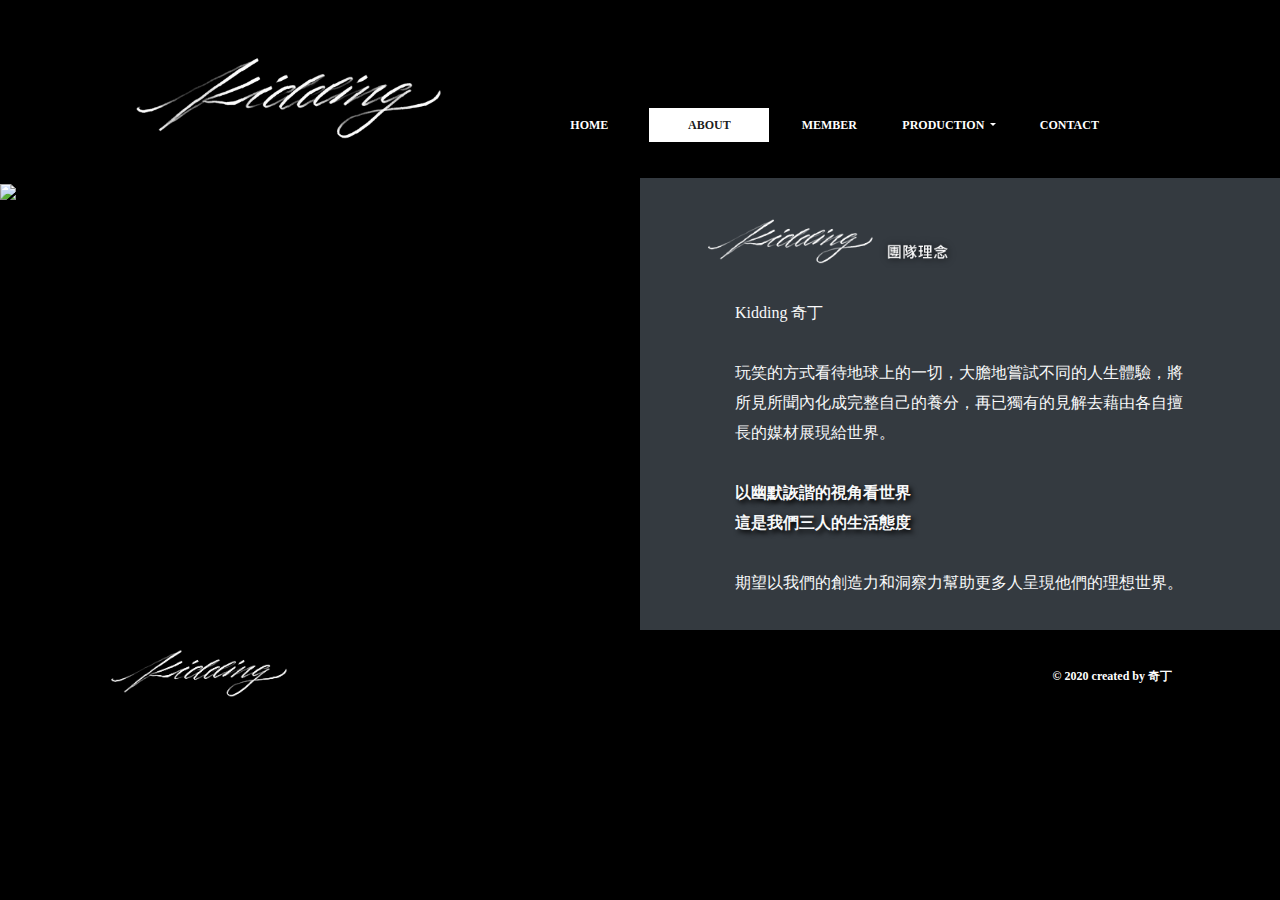
==== kidding/about.html @ a155762b "kidding" ====
<!doctype html>
<html lang="zh-Hant">
  <head>
    <title>奇丁 kidding</title>
    <meta charset="utf-8">
    <meta name="viewport" content="width=device-width, initial-scale=1, shrink-to-fit=no">
    <link rel="stylesheet" href="https://stackpath.bootstrapcdn.com/bootstrap/4.3.1/css/bootstrap.min.css" integrity="sha384-ggOyR0iXCbMQv3Xipma34MD+dH/1fQ784/j6cY/iJTQUOhcWr7x9JvoRxT2MZw1T" crossorigin="anonymous">
    <link rel="stylesheet" href="css/style.css" type="text/css">
  </head>

  <body>
    <!---導覽列--->
    <header class="mx-auto">
    <nav class="navbar navbar-expand-lg navbar-light navbar-top mt-4 col-12 col-md-12">
      <a class="navbar-brand logo col-6 col-md-4" href="index.html"><img src="img/logo.PNG"></a>
      <button class="navbar-toggler" type="button" data-toggle="collapse" data-target="#navbarTogglerDemo02" aria-controls="navbarTogglerDemo02" aria-expanded="false" aria-label="Toggle navigation">
        <span class="navbar-toggler-icon"></span>
      </button>
    
      <div class="collapse navbar-collapse" id="navbarTogglerDemo02">
        <ul class="navbar-nav ml-5 mt-5">
          <li class="nav-item nav-box">
            <a class="nav-link" href="index.html">HOME <span class="sr-only">(current)</span></a>
          </li>
          <li class="nav-item nav-box active">
            <a class="nav-link" href="about.html">ABOUT</a>
          </li>
          <li class="nav-item nav-box">
            <a class="nav-link" href="member.html">MEMBER</a>
          </li>
          <li class="nav-item nav-box dropdown">
            <a class="nav-link dropdown-toggle" href="production-1.html" id="navbarDropdownMenuLink" data-toggle="dropdown" aria-haspopup="true" aria-expanded="false">
              PRODUCTION
            </a>
            <div class="dropdown-menu" aria-labelledby="navbarDropdownMenuLink">
              <a class="dropdown-item" href="production-1.html">林錦 Kidding</a>
              <a class="dropdown-item" href="production-2.html">ChouChou</a>
              <a class="dropdown-item" href="production-3.html">喬小厚</a>
            </div>
          </li>
          <li class="nav-item nav-box">
            <a class="nav-link" href="contact.html">CONTACT</a>
          </li>
        </ul>
      </div>
    </nav>
    </header>
    
    <!---內容--->
    <div class="content row col-12 col-md-12 no-gutters">
      <div class="content_in col-12 col-md-6"><img src="img/about.JPG"></div>    
      <div class="content_text col-12 col-md-6 bg-dark">
        <div class="content_title col-6 col-md-6"><img src="img/logo-ch.png"></div>
        <div class="content_text_in text-light col-10 col-md-9 mx-auto">
          <h6>Kidding 奇丁<br><br>

            玩笑的方式看待地球上的一切，大膽地嘗試不同的人生體驗，將所見所聞內化成完整自己的養分，再已獨有的見解去藉由各自擅長的媒材展現給世界。<br><br>
            
            <b style="text-shadow: 3px 3px 5px #000000;">以幽默詼諧的視角看世界<br>
            這是我們三人的生活態度<br><br></b>
            
            期望以我們的創造力和洞察力幫助更多人呈現他們的理想世界。</h6><br>
        </div>
      </div>
    </div>

    <!---頁尾--->
    <footer class="mx-auto">
      <div class="d-flex justify-content-between align-items-center">
        <div class="p-2 bd-highlight minlogo"><img src="img/logo.PNG"></div>
        <div class="p-2 bd-highlight"><a>© 2020 created by 奇丁</a> </div>
      </div>
    </footer>
    
    <script src="https://code.jquery.com/jquery-3.3.1.slim.min.js" integrity="sha384-q8i/X+965DzO0rT7abK41JStQIAqVgRVzpbzo5smXKp4YfRvH+8abtTE1Pi6jizo" crossorigin="anonymous"></script>
    <script src="https://cdnjs.cloudflare.com/ajax/libs/popper.js/1.14.7/umd/popper.min.js" integrity="sha384-UO2eT0CpHqdSJQ6hJty5KVphtPhzWj9WO1clHTMGa3JDZwrnQq4sF86dIHNDz0W1" crossorigin="anonymous"></script>
    <script src="https://stackpath.bootstrapcdn.com/bootstrap/4.3.1/js/bootstrap.min.js" integrity="sha384-JjSmVgyd0p3pXB1rRibZUAYoIIy6OrQ6VrjIEaFf/nJGzIxFDsf4x0xIM+B07jRM" crossorigin="anonymous"></script>
  </body>
</html>
---- kidding/css/style.css ----
* {
  padding: 0;
  margin: 0;
  -webkit-box-sizing: border-box;
          box-sizing: border-box;
  font-family: Microsoft JhengHei;
}

body {
  background-color: black;
}

a {
  color: white;
  font-size: 12px;
  font-weight: bold;
}

header, footer {
  max-width: 1080px;
  min-width: 1000px;
}

.wrapper {
  max-width: 1080px;
  min-width: 1000px;
}

.content {
  width: 100%;
  min-width: 1000px;
  padding: 0 !important;
}

.logo img, .minlogo img,
.content_in img, .content_title img,
.carousel_in img, .contact img,
.box1 img {
  width: 100%;
}

.navbar-light .navbar-toggler {
  color: black;
  background-color: white;
}

.nav-box {
  width: 120px;
}

.nav-link {
  text-align: center;
}

.navbar-light .navbar-nav .nav-link {
  color: white;
}

.active {
  background-color: white;
}

.box {
  width: 300px;
  padding: 3px;
}

.box img {
  width: 98%;
  -webkit-filter: grayscale(1);
          filter: grayscale(1);
  -webkit-transition: 1s;
  transition: 1s;
}

.box img:hover {
  -webkit-filter: grayscale(0);
          filter: grayscale(0);
  cursor: pointer;
}

.dropdown-menu li:hover .sub-menu {
  visibility: visible;
}

.dropdown:hover .dropdown-menu {
  display: block;
}

.dropdown-menu {
  margin-top: -1px;
  border-radius: 10px;
  background-color: black;
}

.dropdown-menu a {
  color: white;
  font-size: 14px;
  font-weight: bold;
}

footer a {
  color: white !important;
}

.minlogo {
  width: 200px;
}

.carousel_text {
  top: 0 !important;
  margin-left: 310px !important;
  display: -webkit-box !important;
  display: -ms-flexbox !important;
  display: flex !important;
  -webkit-box-orient: vertical !important;
  -webkit-box-direction: normal !important;
      -ms-flex-direction: column !important;
          flex-direction: column !important;
  -webkit-box-align: center !important;
      -ms-flex-align: center !important;
          align-items: center !important;
}

.carousel_text h5 {
  line-height: 40px;
  font-weight: bold;
  text-shadow: 1px 1px 5px #000000;
}

.carousel_text p {
  line-height: 30px;
  text-align: justify;
}

.contact {
  max-width: 960px;
}

.contact_text form {
  text-align: center;
}

.contact_text {
  min-width: 500px;
}

.content_title {
  margin-top: 30px;
  margin-left: 50px;
}

.content_text_in {
  margin-top: 20px;
}

.content_text_in h6 {
  font-size: 16px;
  line-height: 30px;
}

.box1 {
  width: 250px;
}

@media screen and (max-width: 980px) {
  header, footer {
    min-width: 576px;
  }
  .wrapper {
    min-width: 576px;
  }
  .content {
    min-width: 576px;
  }
  .contact {
    min-width: 576px;
  }
  .navbar-nav {
    margin: 0 !important;
  }
  .nav-box {
    width: 100%;
  }
  .dropdown-menu {
    width: 100%;
    text-align: center;
  }
  .navbar-toggler {
    width: 44px;
    height: 36px;
  }
  .navbar-toggler-icon {
    width: 20px;
    height: 20px;
  }
  .content_title {
    margin-top: 30px;
    margin-left: 30px;
  }
}

@media screen and (max-width: 768px) {
  .content {
    min-width: 576px;
    display: -webkit-box;
    display: -ms-flexbox;
    display: flex;
    -webkit-box-orient: vertical;
    -webkit-box-direction: normal;
        -ms-flex-direction: column;
            flex-direction: column;
  }
  .content_text_in {
    margin-left: 0px;
  }
  .carousel-caption {
    position: relative;
    bottom: 20px;
    left: -300px;
  }
  .carousel_text {
    margin-left: 0px;
  }
  .carousel_text p {
    font-size: 16px;
  }
}
/*# sourceMappingURL=style.css.map */
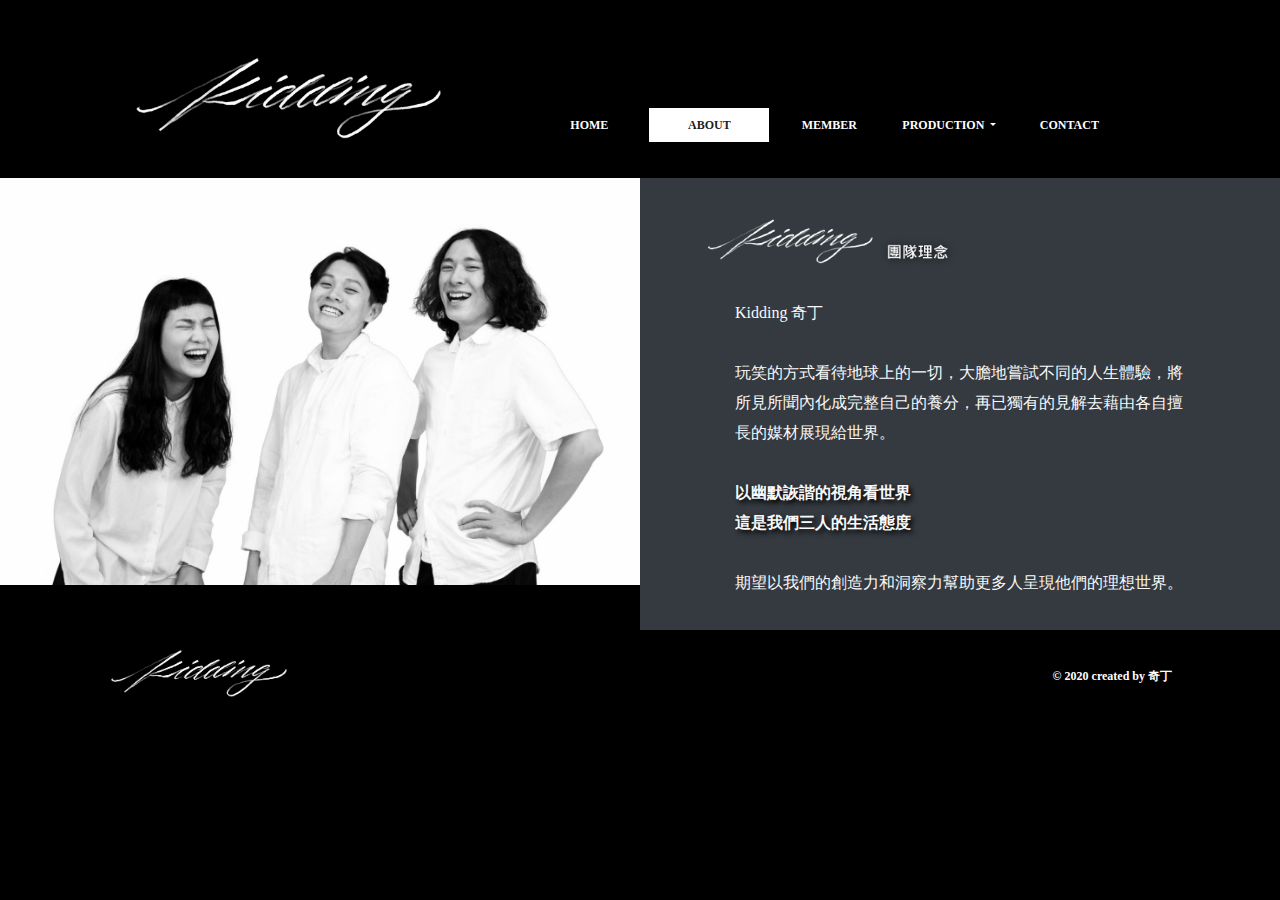
==== commit c9f7eee5: "Update about.html" ====
--- a/kidding/about.html
+++ b/kidding/about.html
@@ -48,7 +48,7 @@
     
     <!---內容--->
     <div class="content row col-12 col-md-12 no-gutters">
-      <div class="content_in col-12 col-md-6"><img src="img/about.JPG"></div>    
+      <div class="content_in col-12 col-md-6"><img src="img/about.jpg"></div>    
       <div class="content_text col-12 col-md-6 bg-dark">
         <div class="content_title col-6 col-md-6"><img src="img/logo-ch.png"></div>
         <div class="content_text_in text-light col-10 col-md-9 mx-auto">
@@ -76,4 +76,4 @@
     <script src="https://cdnjs.cloudflare.com/ajax/libs/popper.js/1.14.7/umd/popper.min.js" integrity="sha384-UO2eT0CpHqdSJQ6hJty5KVphtPhzWj9WO1clHTMGa3JDZwrnQq4sF86dIHNDz0W1" crossorigin="anonymous"></script>
     <script src="https://stackpath.bootstrapcdn.com/bootstrap/4.3.1/js/bootstrap.min.js" integrity="sha384-JjSmVgyd0p3pXB1rRibZUAYoIIy6OrQ6VrjIEaFf/nJGzIxFDsf4x0xIM+B07jRM" crossorigin="anonymous"></script>
   </body>
-</html>+</html>
